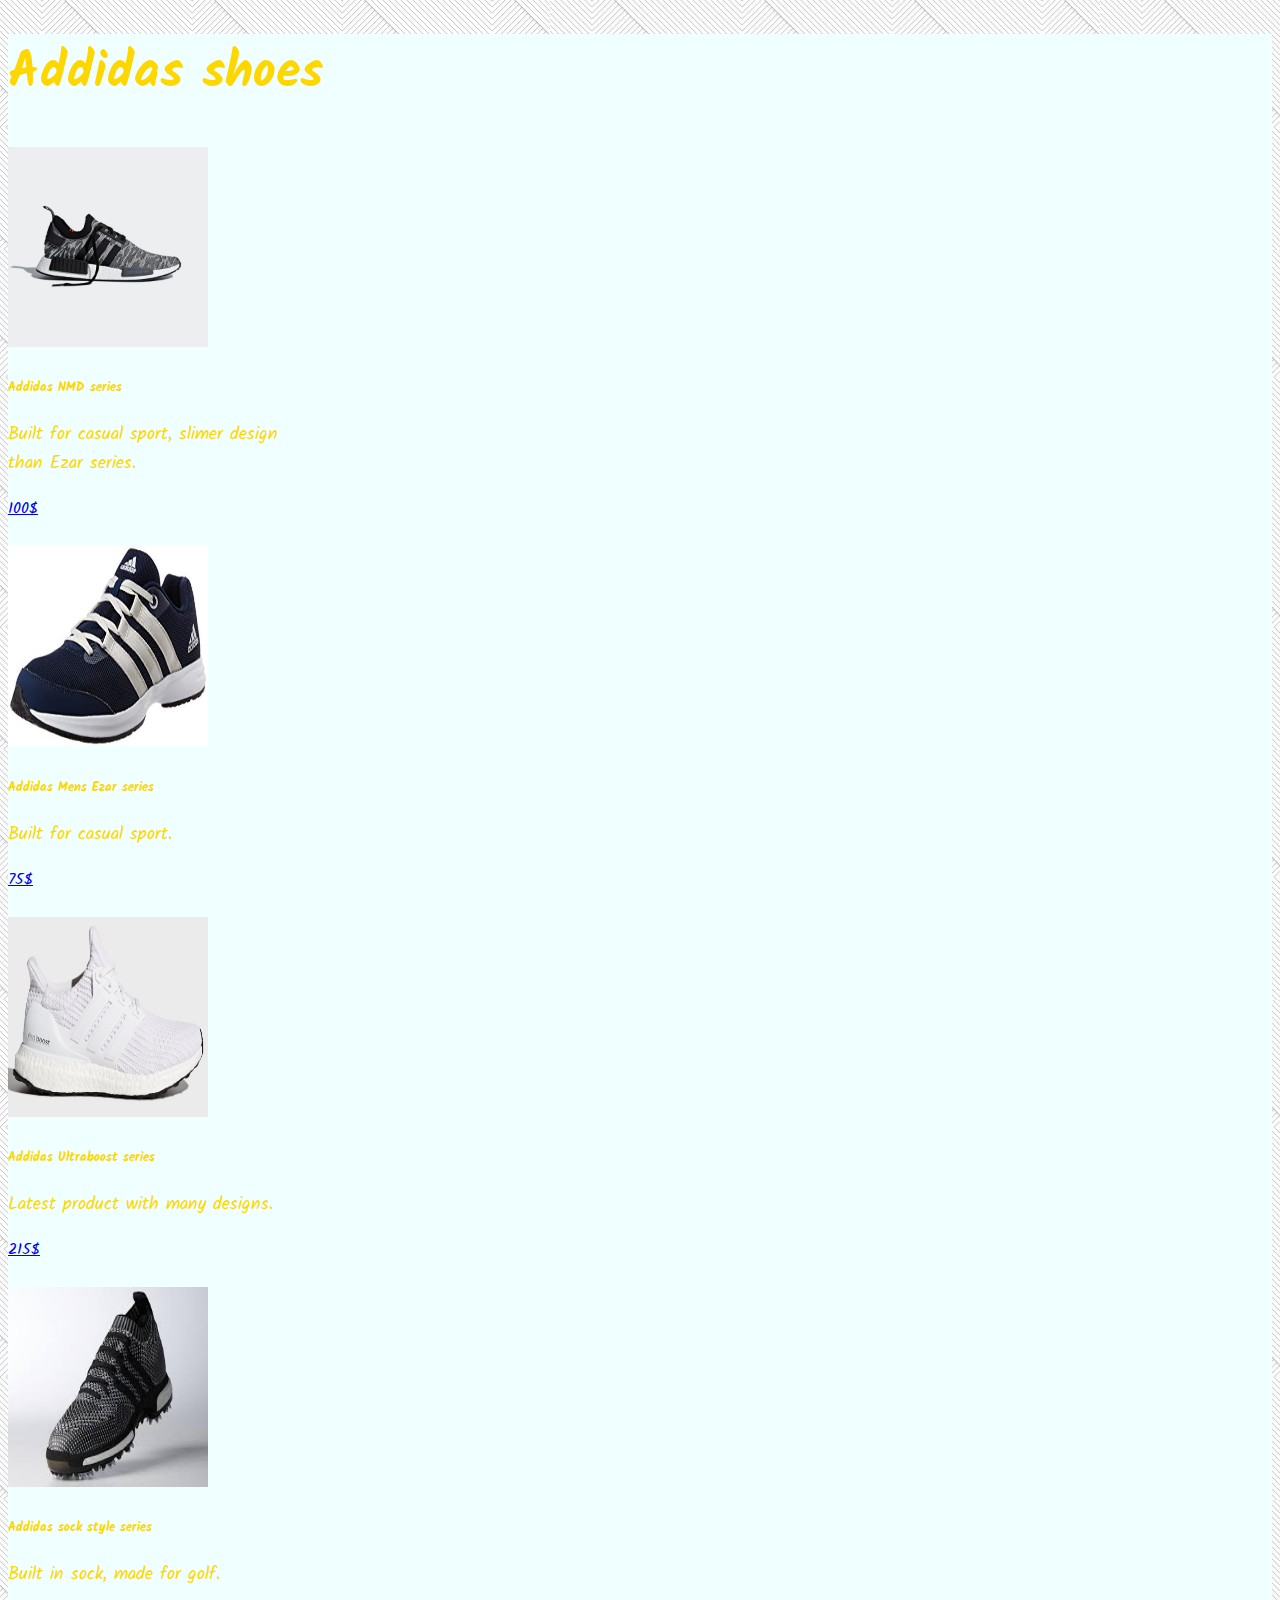
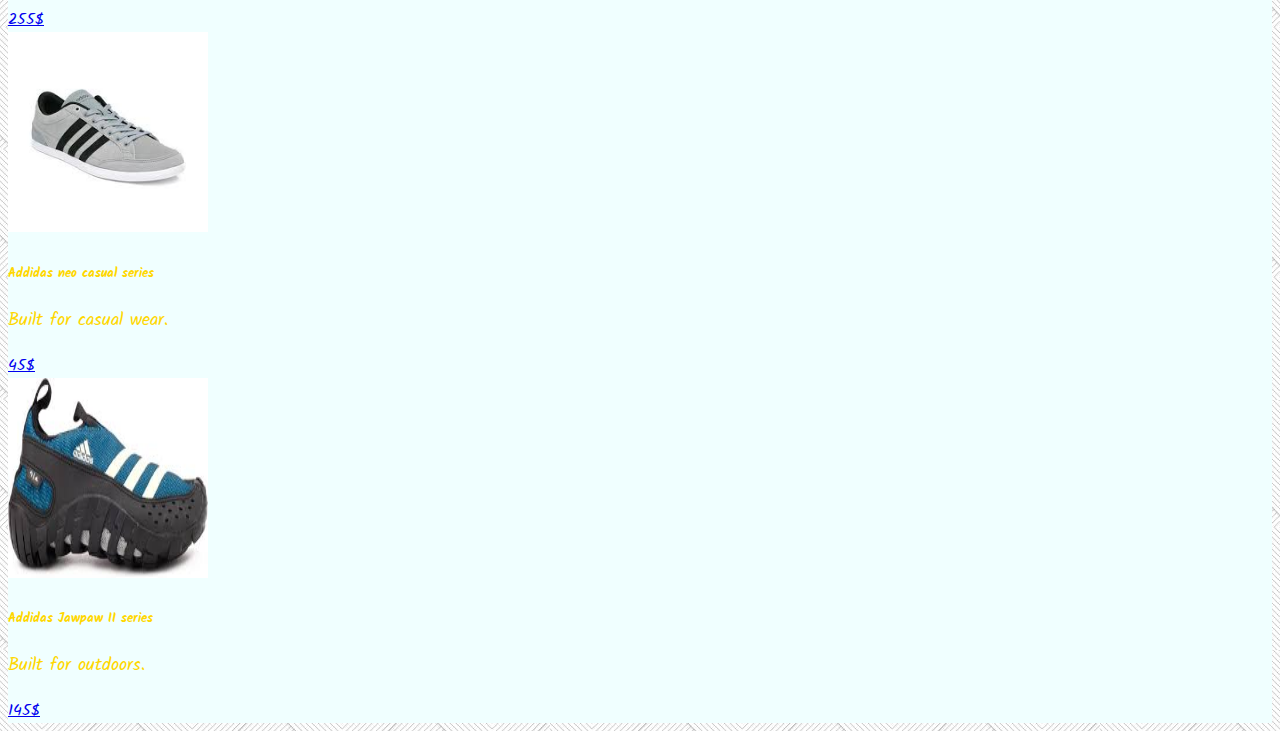
==== shoes.html @ e28e2d54 "look at this dude" ====
<!doctype html>
<html lang="en">
<head>
<!-- Required meta tags -->
<meta charset="utf-8">
<meta name="viewport" content="width=device-width, initial-scale=1, shrink-to-fit=no">

<!-- Bootstrap CSS -->
<link rel="stylesheet" href="https://stackpath.bootstrapcdn.com/bootstrap/4.1.3/css/bootstrap.min.css" integrity="sha384-MCw98/SFnGE8fJT3GXwEOngsV7Zt27NXFoaoApmYm81iuXoPkFOJwJ8ERdknLPMO" crossorigin="anonymous">
<link href="https://fonts.googleapis.com/css?family=Kalam" rel="stylesheet">
<link href="shoes.css" rel="stylesheet">

<title>Adidas shoes</title>
</head>
<body>
<div class="container">
<div class="row">
<div class="col-md-4"></div>
<div class="col-md-4">
<div class="title"><h1>Addidas shoes</h1></div>
</div>
<div class="col-md-4"></div>
</div>
<div class="row">
<div class="col-md-4">
<div class="card" style="width: 18rem;">
<img class="card-img-top" src="images/Addidas%20NMD_R1.jpg" width="200p" height="200p" alt="Addisas NMD">
<div class="card-body">
<h5 class="card-title">Addidas NMD series</h5>
<p class="card-text">Built for casual sport, slimer design than Ezar series.</p>
</div>
<div class="card-body">
<a href="#" class="card-link">100$</a>	
</div>
</div>
	
	
</div>		

<br>	

<div class="col-md-4">
<div class="card" style="width: 18rem;">
<img class="card-img-top" src="images/adidas%20men's%20Ezar.jpg" width="200p" height="200p" alt="Addisas NMD">
<div class="card-body">
<h5 class="card-title">Addidas Mens Ezar series</h5>
<p class="card-text">Built for casual sport.</p>
</div>
<div class="card-body">
<a href="#" class="card-link">75$</a>	
</div>
</div>
	
	
</div>		

<br>	
	<div class="col-md-4">
<div class="card" style="width: 18rem;">
<img class="card-img-top" src="images/adidas%20Ultraboost.jpg" width="200p" height="200p" alt="Addisas NMD">
<div class="card-body">
<h5 class="card-title">Addidas Ultraboost series</h5>
<p class="card-text">Latest product with many designs.</p>
</div>
<div class="card-body">
<a href="#" class="card-link">215$</a>	
</div>
</div>
	
	
</div>
</div>	
<br>	
<div class="row">
<div class="col-md-4">
<div class="card" style="width: 18rem;">
<img class="card-img-top" src="images/Addidas%20sock%20style%20golf%20shoe.jpg" width="200p" height="200p" alt="Addisas NMD">
<div class="card-body">
<h5 class="card-title">Addidas sock style series</h5>
<p class="card-text">Built in sock, made for golf.</p>
</div>
<div class="card-body">
<a href="#" class="card-link"> 255$</a>	
</div>
</div>
	
	
</div>
<div class="col-md-4">
<div class="card" style="width: 18rem;">
<img class="card-img-top" src="images/Addidas%20neo%20casual.jpg" width="200p" height="200p" alt="Addisas NMD">
<div class="card-body">
<h5 class="card-title">Addidas neo casual series</h5>
<p class="card-text">Built for casual wear.</p>
</div>
<div class="card-body">
	
<a href="#" class="card-link"> 45$</a>	
</div>
</div>
	
	
</div>
<div class="col-md-4">
<div class="card" style="width: 18rem;">
<img class="card-img-top" src="images/Addidas%20Jawpaw%20II.jpg" width="200p" height="200p" alt="Addisas NMD">
<div class="card-body">
<h5 class="card-title">Addidas Jawpaw II series</h5>
<p class="card-text">Built for outdoors.</p>
</div>
<div class="card-body">
<a href="#" class="card-link">145$</a>	
</div>
</div>
	
	
</div>
</div>	
</div>	  
<!-- Optional JavaScript -->
<!-- jQuery first, then Popper.js, then Bootstrap JS -->
<script src="https://code.jquery.com/jquery-3.3.1.slim.min.js" integrity="sha384-q8i/X+965DzO0rT7abK41JStQIAqVgRVzpbzo5smXKp4YfRvH+8abtTE1Pi6jizo" crossorigin="anonymous"></script>
<script src="https://cdnjs.cloudflare.com/ajax/libs/popper.js/1.14.3/umd/popper.min.js" integrity="sha384-ZMP7rVo3mIykV+2+9J3UJ46jBk0WLaUAdn689aCwoqbBJiSnjAK/l8WvCWPIPm49" crossorigin="anonymous"></script>
<script src="https://stackpath.bootstrapcdn.com/bootstrap/4.1.3/js/bootstrap.min.js" integrity="sha384-ChfqqxuZUCnJSK3+MXmPNIyE6ZbWh2IMqE241rYiqJxyMiZ6OW/JmZQ5stwEULTy" crossorigin="anonymous"></script>
</body>
</html>
---- shoes.css ----
body{
	font-family: 'Kalam', cursive;
	background-image: url(images/background.jpg);
}
.container{
	background-color: azure;
	color: gold;
}
h1{
 font-size: 50px;	
}
h2{
  font-size: 30px; 	
}
p{
 font-size: 18px;
}
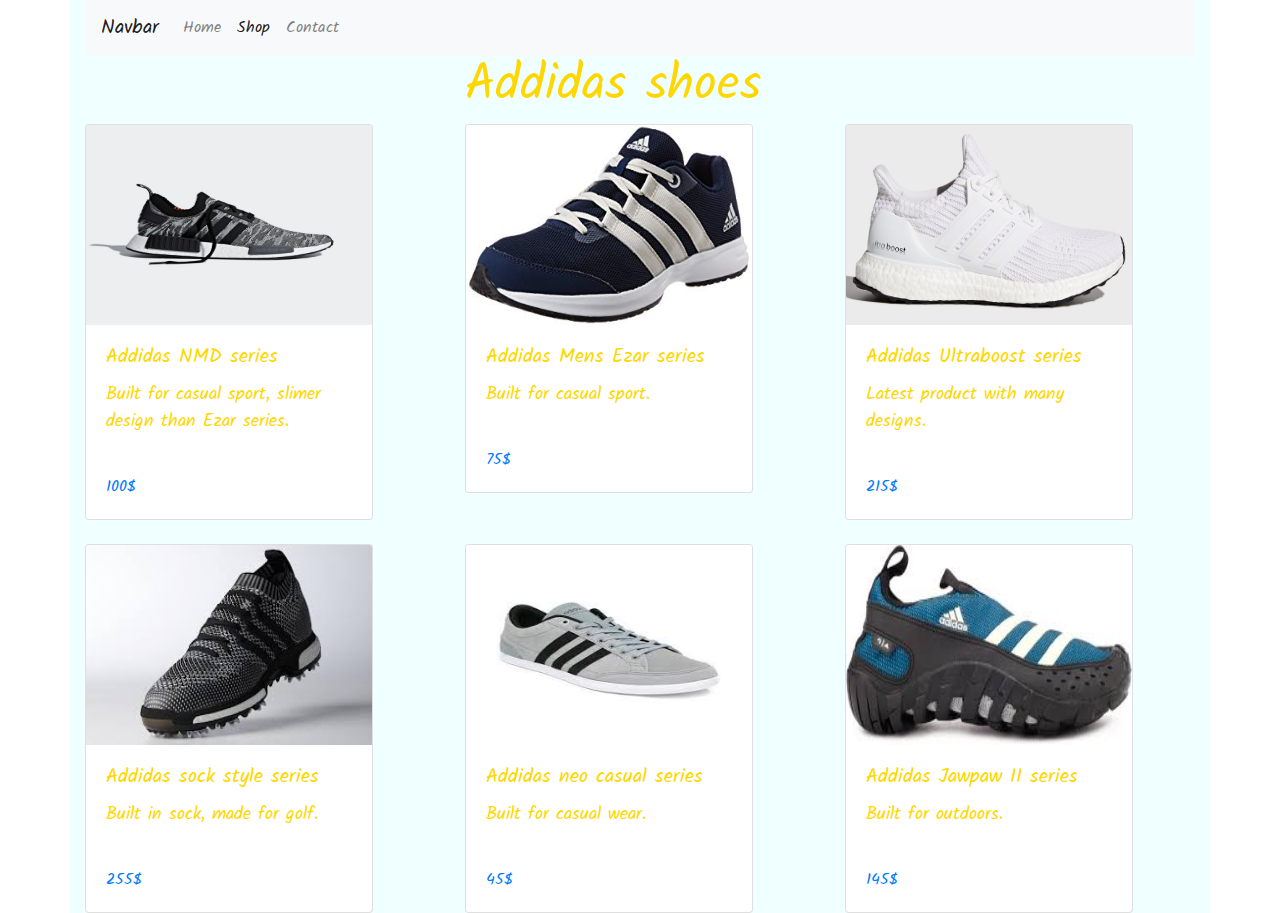
==== commit c0ed326c: "gwyfbcqkkkabec" ====
--- a/shoes.html
+++ b/shoes.html
@@ -6,14 +6,37 @@
 <meta name="viewport" content="width=device-width, initial-scale=1, shrink-to-fit=no">
 
 <!-- Bootstrap CSS -->
-<link rel="stylesheet" href="https://stackpath.bootstrapcdn.com/bootstrap/4.1.3/css/bootstrap.min.css" integrity="sha384-MCw98/SFnGE8fJT3GXwEOngsV7Zt27NXFoaoApmYm81iuXoPkFOJwJ8ERdknLPMO" crossorigin="anonymous">
+<link rel="stylesheet" href="css/bootstrap.css">
 <link href="https://fonts.googleapis.com/css?family=Kalam" rel="stylesheet">
-<link href="shoes.css" rel="stylesheet">
+<link href="css/shoes.css" rel="stylesheet">
 
 <title>Adidas shoes</title>
 </head>
 <body>
 <div class="container">
+	
+	<nav class="navbar navbar-expand-lg navbar-light bg-light">
+  <a class="navbar-brand" href="#">Navbar</a>
+  <button class="navbar-toggler" type="button" data-toggle="collapse" data-target="#navbarNav" aria-controls="navbarNav" aria-expanded="false" aria-label="Toggle navigation">
+    <span class="navbar-toggler-icon"></span>
+  </button>
+  <div class="collapse navbar-collapse" id="navbarNav">
+    <ul class="navbar-nav">
+      <li class="nav-item">
+        <a class="nav-link" href="index.html">Home</a>
+      </li>
+      <li class="nav-item active">
+        <a class="nav-link" href="shoes.html">Shop</a>
+      </li>
+      <li class="nav-item">
+        <a class="nav-link" href="#">Contact</a>
+      </li>
+      
+    </ul>
+  </div>
+</nav>
+	
+	
 <div class="row">
 <div class="col-md-4"></div>
 <div class="col-md-4">
--- a/css/shoes.css
+++ b/css/shoes.css
@@ -0,0 +1,18 @@
+body{
+	font-family: 'Kalam', cursive;
+	background-image: url(images/background.jpg);
+}
+.container{
+	background-color: azure;
+	color: gold;
+}
+h1{
+ font-size: 50px;	
+}
+h2{
+  font-size: 30px; 	
+}
+p{
+ font-size: 18px;
+}
+
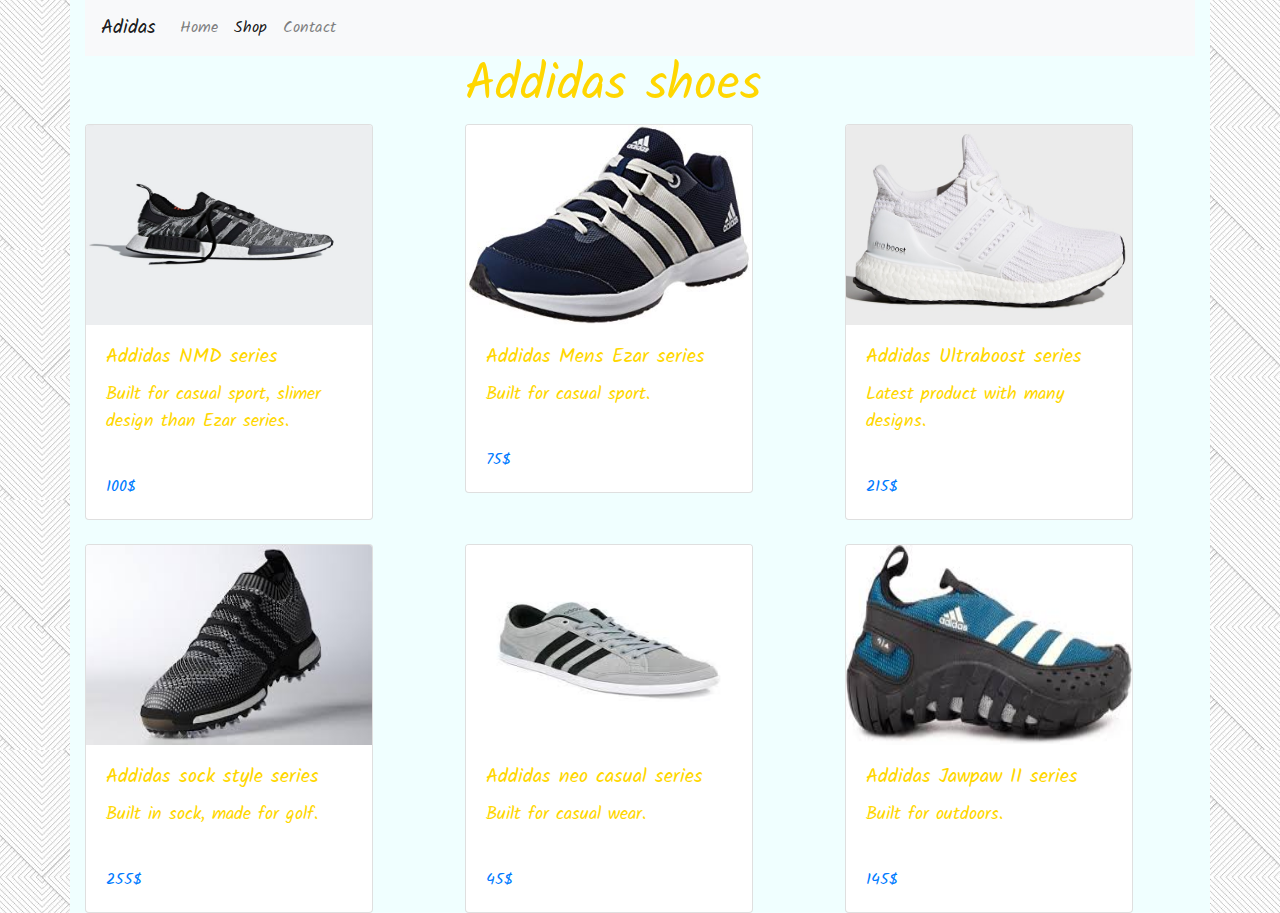
==== commit b881d42f: "gwyfbcqkkkabec" ====
--- a/shoes.html
+++ b/shoes.html
@@ -16,7 +16,7 @@
 <div class="container">
 	
 	<nav class="navbar navbar-expand-lg navbar-light bg-light">
-  <a class="navbar-brand" href="#">Navbar</a>
+  <a class="navbar-brand" href="#">Adidas</a>
   <button class="navbar-toggler" type="button" data-toggle="collapse" data-target="#navbarNav" aria-controls="navbarNav" aria-expanded="false" aria-label="Toggle navigation">
     <span class="navbar-toggler-icon"></span>
   </button>
@@ -47,7 +47,7 @@
 <div class="row">
 <div class="col-md-4">
 <div class="card" style="width: 18rem;">
-<img class="card-img-top" src="images/Addidas%20NMD_R1.jpg" width="200p" height="200p" alt="Addisas NMD">
+<img class="card-img-top" src="css/img/Addidas%20NMD_R1.jpg" width="200p" height="200p" alt="Addisas NMD">
 <div class="card-body">
 <h5 class="card-title">Addidas NMD series</h5>
 <p class="card-text">Built for casual sport, slimer design than Ezar series.</p>
@@ -64,7 +64,7 @@
 
 <div class="col-md-4">
 <div class="card" style="width: 18rem;">
-<img class="card-img-top" src="images/adidas%20men's%20Ezar.jpg" width="200p" height="200p" alt="Addisas NMD">
+<img class="card-img-top" src="css/img/adidas%20men's%20Ezar.jpg" width="200p" height="200p" alt="Addisas NMD">
 <div class="card-body">
 <h5 class="card-title">Addidas Mens Ezar series</h5>
 <p class="card-text">Built for casual sport.</p>
@@ -80,7 +80,7 @@
 <br>	
 	<div class="col-md-4">
 <div class="card" style="width: 18rem;">
-<img class="card-img-top" src="images/adidas%20Ultraboost.jpg" width="200p" height="200p" alt="Addisas NMD">
+<img class="card-img-top" src="css/img/adidas%20Ultraboost.jpg" width="200p" height="200p" alt="Addisas NMD">
 <div class="card-body">
 <h5 class="card-title">Addidas Ultraboost series</h5>
 <p class="card-text">Latest product with many designs.</p>
@@ -97,7 +97,7 @@
 <div class="row">
 <div class="col-md-4">
 <div class="card" style="width: 18rem;">
-<img class="card-img-top" src="images/Addidas%20sock%20style%20golf%20shoe.jpg" width="200p" height="200p" alt="Addisas NMD">
+<img class="card-img-top" src="css/img/Addidas%20sock%20style%20golf%20shoe.jpg" width="200p" height="200p" alt="Addisas NMD">
 <div class="card-body">
 <h5 class="card-title">Addidas sock style series</h5>
 <p class="card-text">Built in sock, made for golf.</p>
@@ -111,7 +111,7 @@
 </div>
 <div class="col-md-4">
 <div class="card" style="width: 18rem;">
-<img class="card-img-top" src="images/Addidas%20neo%20casual.jpg" width="200p" height="200p" alt="Addisas NMD">
+<img class="card-img-top" src="css/img/Addidas%20neo%20casual.jpg" width="200p" height="200p" alt="Addisas NMD">
 <div class="card-body">
 <h5 class="card-title">Addidas neo casual series</h5>
 <p class="card-text">Built for casual wear.</p>
@@ -126,7 +126,7 @@
 </div>
 <div class="col-md-4">
 <div class="card" style="width: 18rem;">
-<img class="card-img-top" src="images/Addidas%20Jawpaw%20II.jpg" width="200p" height="200p" alt="Addisas NMD">
+<img class="card-img-top" src="css/img/Addidas%20Jawpaw%20II.jpg" width="200p" height="200p" alt="Addisas NMD">
 <div class="card-body">
 <h5 class="card-title">Addidas Jawpaw II series</h5>
 <p class="card-text">Built for outdoors.</p>
--- a/css/shoes.css
+++ b/css/shoes.css
@@ -1,6 +1,6 @@
 body{
 	font-family: 'Kalam', cursive;
-	background-image: url(images/background.jpg);
+	background-image: url(img/background.jpg);
 }
 .container{
 	background-color: azure;
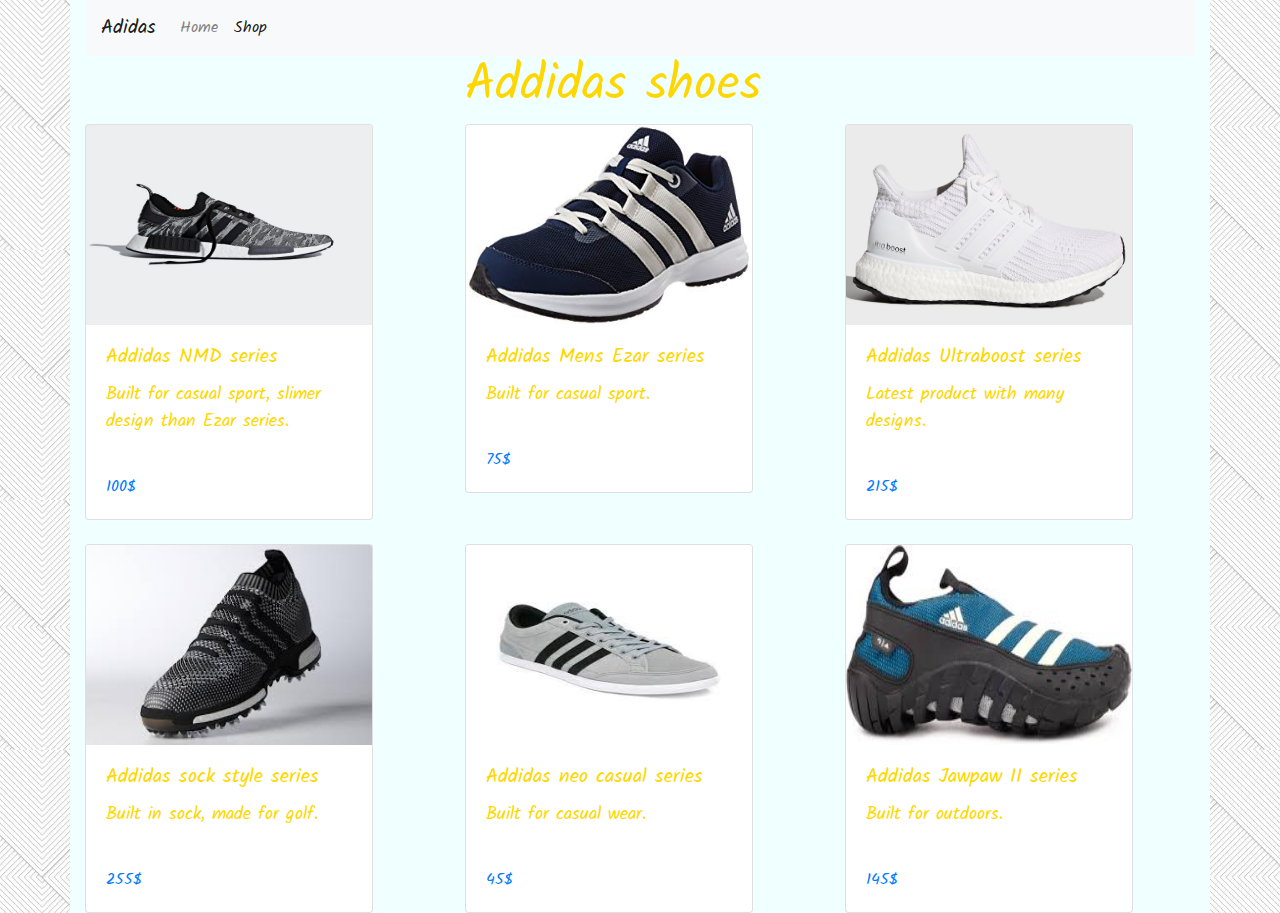
==== commit 6f3deaea: "fixed the links" ====
--- a/shoes.html
+++ b/shoes.html
@@ -23,15 +23,11 @@
   <div class="collapse navbar-collapse" id="navbarNav">
     <ul class="navbar-nav">
       <li class="nav-item">
-        <a class="nav-link" href="index.html">Home</a>
+        <a class="nav-link" href="https://addidashoes.netlify.com">Home</a>
       </li>
       <li class="nav-item active">
         <a class="nav-link" href="shoes.html">Shop</a>
       </li>
-      <li class="nav-item">
-        <a class="nav-link" href="#">Contact</a>
-      </li>
-      
     </ul>
   </div>
 </nav>
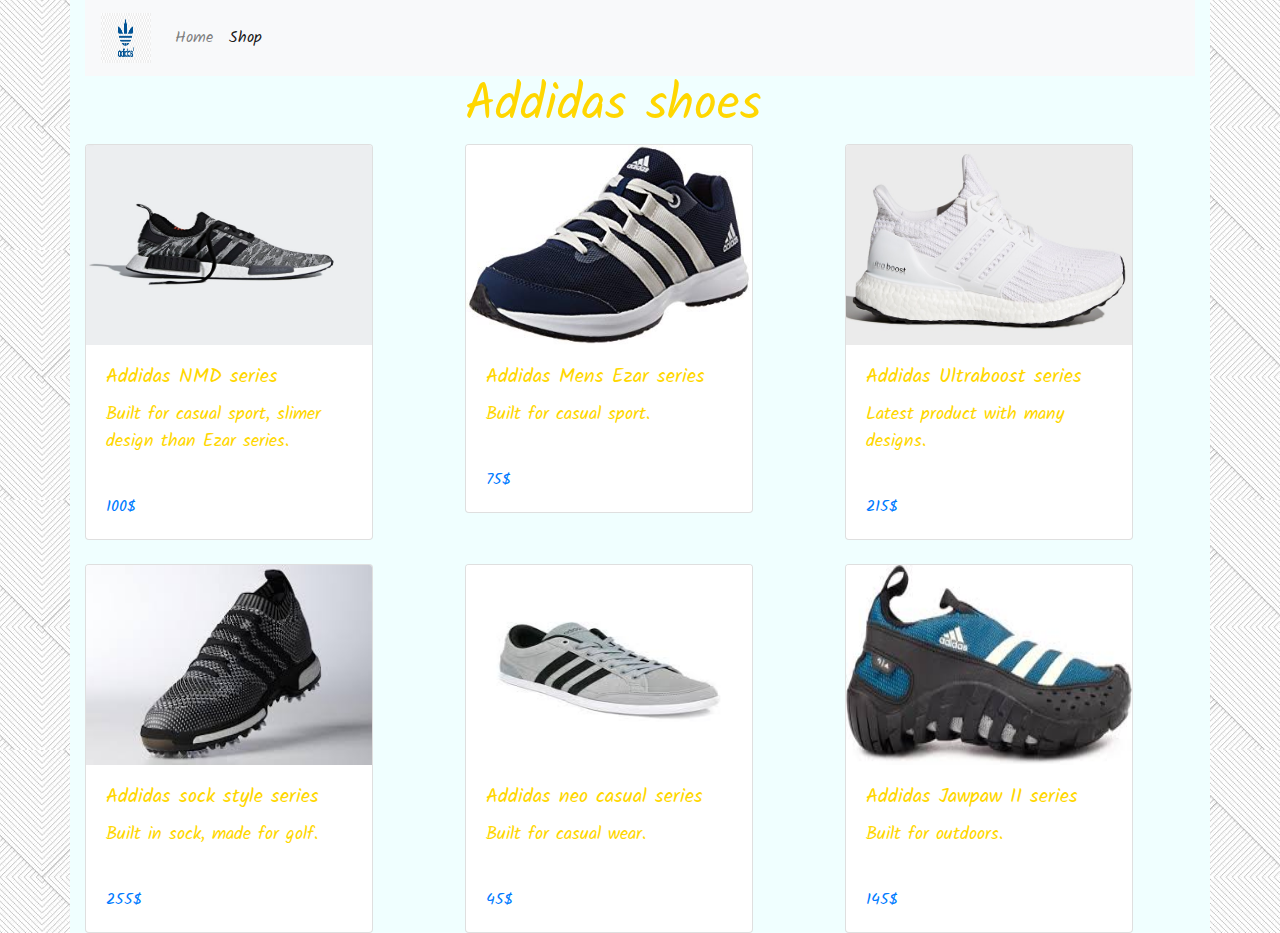
==== commit ba81bab1: "added the logo" ====
--- a/shoes.html
+++ b/shoes.html
@@ -16,7 +16,7 @@
 <div class="container">
 	
 	<nav class="navbar navbar-expand-lg navbar-light bg-light">
-  <a class="navbar-brand" href="#">Adidas</a>
+  <a class="navbar-brand" href="index.html"><img src="css/img/adidaslogo.png" width="50p" height="50p"></a>
   <button class="navbar-toggler" type="button" data-toggle="collapse" data-target="#navbarNav" aria-controls="navbarNav" aria-expanded="false" aria-label="Toggle navigation">
     <span class="navbar-toggler-icon"></span>
   </button>
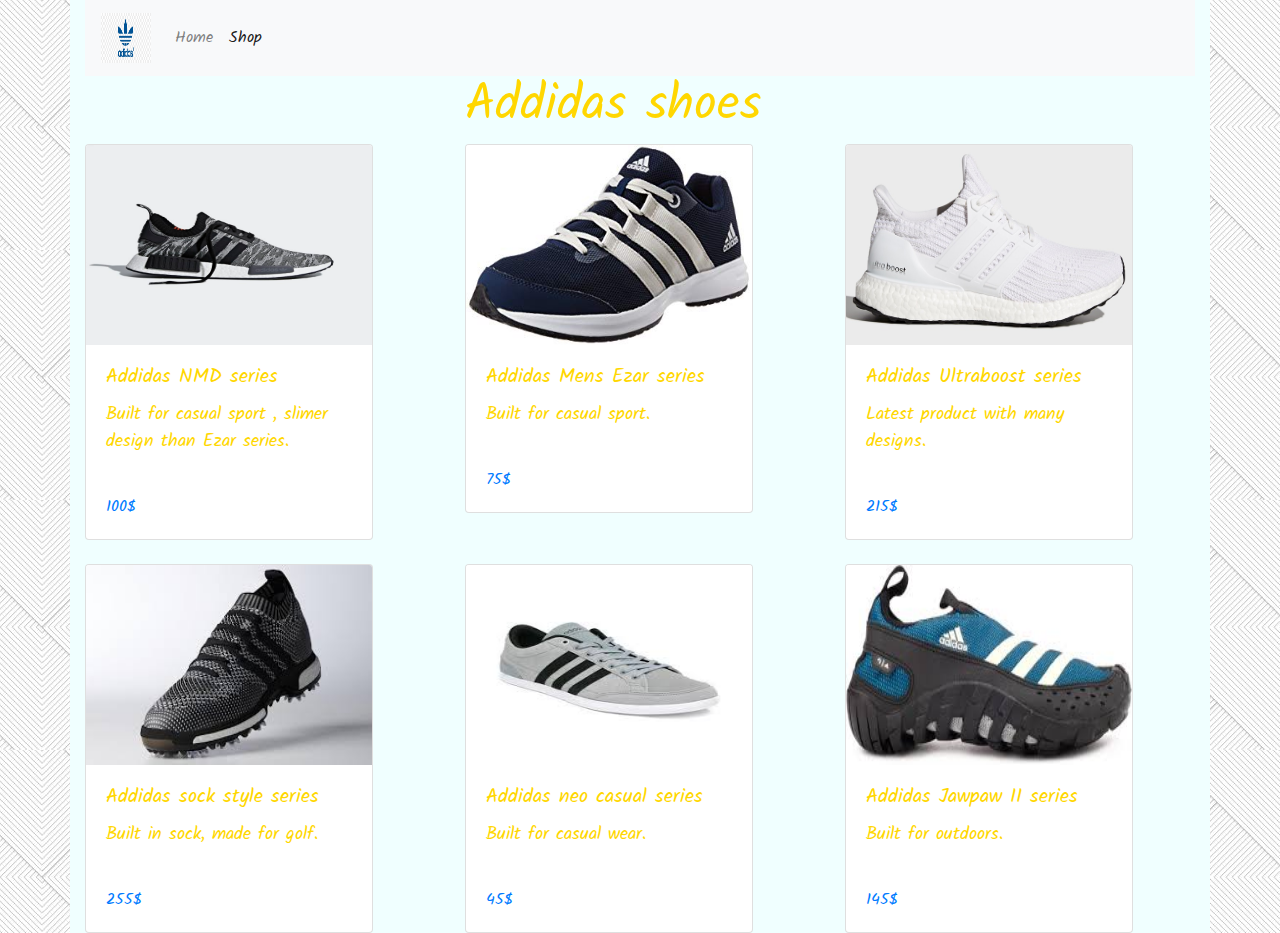
==== commit 6369e997: "some more unnoticable changes" ====
--- a/shoes.html
+++ b/shoes.html
@@ -46,7 +46,7 @@
 <img class="card-img-top" src="css/img/Addidas%20NMD_R1.jpg" width="200p" height="200p" alt="Addisas NMD">
 <div class="card-body">
 <h5 class="card-title">Addidas NMD series</h5>
-<p class="card-text">Built for casual sport, slimer design than Ezar series.</p>
+<p class="card-text">Built for casual sport , slimer design than Ezar series.</p>
 </div>
 <div class="card-body">
 <a href="#" class="card-link">100$</a>	
